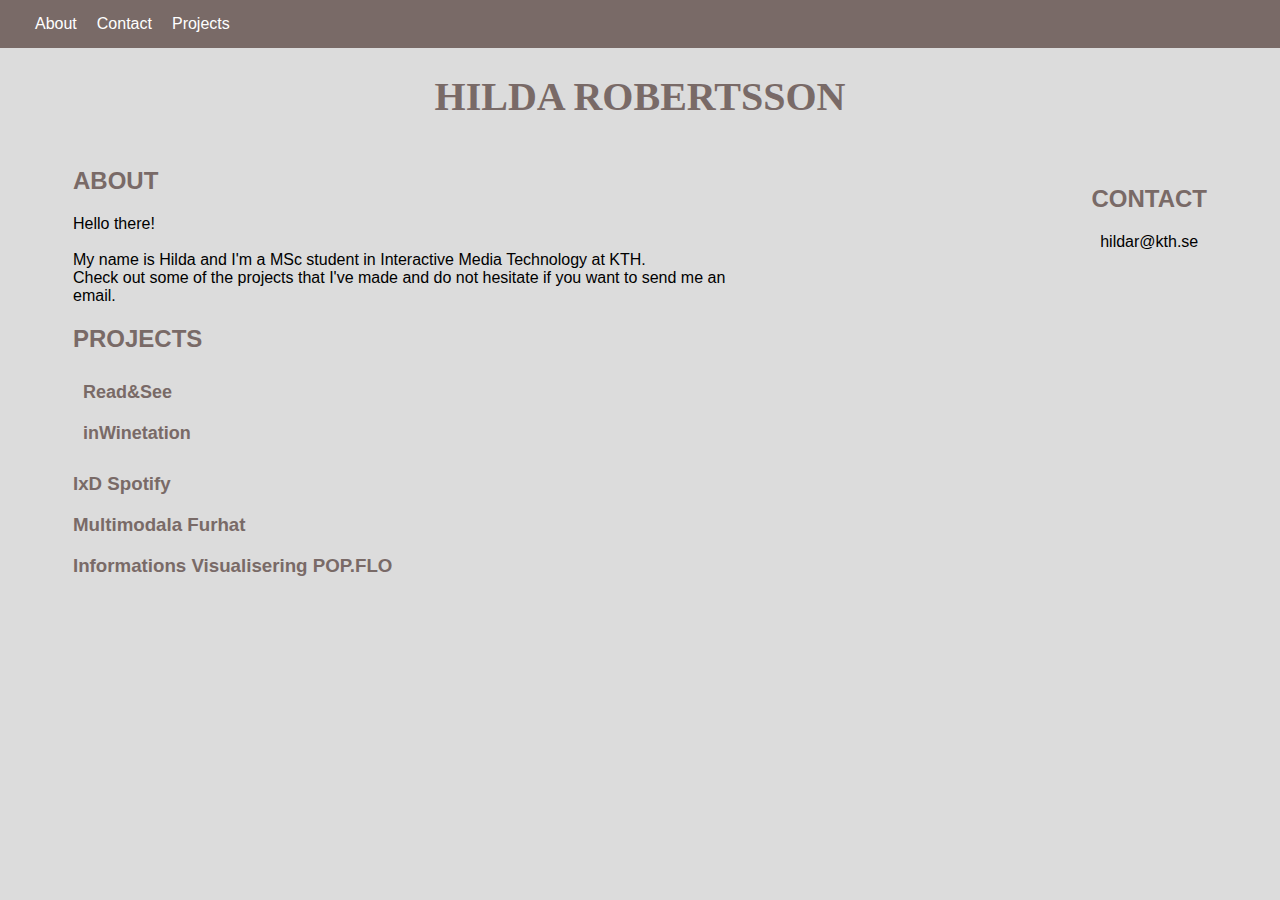
==== index.html @ d687e8d2 "Add files via upload" ====
<!DOCTYPE html>
<html lang="en">
<head>
    <meta charset="UTF-8">
    <meta name="viewport" content="width=device-width, initial-scale=1.0">
    <title>Document</title>
    <link rel="stylesheet" href="styling.css">
</head>
<!-- <body> -->
<body style="background-color:	rgb(220, 220, 220)">
    <div id="up" class="placeholder">

        <div class="nav-bar">
            <ul>
                <!-- <li><a href="index.html">Home</a></li> -->
                <!-- <li><a href="about.html">About</a></li> -->
                <li><a href=#about>About</a></li>
                <li><a href=#contact>Contact</a></li>  
                <li><a href=#projects>Projects</a></li> 
            </ul>  
        </div>

        <div class="main">
            <h1 id="up">Hilda Robertsson</h1>
            <div class="content">
                <div class="left-side">
                    <h2><span id="about"></span>About</h2>
                    <div>
                        Hello there! <br/> <br>
                        My name is Hilda and I'm a MSc student in Interactive Media Technology at 
                        KTH. <br/> Check out some of the projects that I've made and do not hesitate 
                        if you want to send me an email.
                    </div>
                    
                    <h2><span id="projects"></span>Projects</h2>
                    <div>
                        <button onclick="readMore()" id="iprogBtn">Read&See</button>
                        <span id="more">
                            <p>This is a project where we created a webapplication using JavaScript, 
                                HTML and CSS together with React.js. We used two different API's to 
                                retrieve data about books and movies and we used Firebase to store 
                                user data as well as data about adaptations. It was built as a part
                                of the course DH2642 Interaction Programming and the Dynamic Web at KTH. 
                                <br/> <br/>
                                Read&See is a place where you can find out if your favorite books have 
                                been adapted to film! You can create an account, and then you will be 
                                able to add movies to your watchlist! <br/>                            
                                You can also add connections between books and movies that does not 
                                appear to be adaptions on the site but actually are.

                            </p>
                            <div class="readandsee">
                                <!-- <img src=images/readandsee_frontpage.PNG alt=""> -->
                                <img src=images/readandsee_frontpage_big.PNG alt="">
                                <!-- <img src=images/readandsee_watchlist_big.PNG alt=""> -->
                            </div>
                            
                        </span>
                        <script type="text/javascript">
                            var i=0;
                            function readMore(){
                                if(!i){
                                    document.getElementById("more").style.display ="inline";
                                    document.getElementById("iprogBtn").innerHTML="Read&See";
                                    i=1;
                                }
                                else{
                                    document.getElementById("more").style.display ="none";
                                    document.getElementById("iprogBtn").innerHTML="Read&See";
                                    i=0;                        
                                }
                            }
                        </script>
                    </div> 
                    <div>
                        <button onclick="readMore2()" id="mobilutBtn">inWinetation</button>
                        <span id="more2">
                            <p>
                                In this project we used Firebase Google Authentication, Cloud Firestore, 
                                Onsen UI, React-Google-Maps/API and CSS. The project was created as a part
                                of the course DM2518 Mobile Development with Web Technologies at KTH.
                                </br> </br>
                                inWinetation is a mobile application used to find your friends on a map and
                                perhaps join them for a beverage. You can add messages for your own position 
                                to let your friends know what you are up to. 
                            </p>
                            <div class="inwinetation">
                              <!-- <img src=images/inwinetation_friends.PNG alt="">   -->
                              <!-- <img src=images/inwinetation_login.PNG alt="">   -->
                              <!-- <img src=images/inwinetation_map.PNG alt="">
                              <img src=images/inwinetation_map2.PNG alt="">   -->
                              <img src=images/inwinetation_myposition.PNG alt="">  
                            </div>
                        </span>
                        <script type="text/javascript">
                            var j=0;
                            function readMore2(){
                                if(!j){
                                    document.getElementById("more2").style.display ="inline";
                                    document.getElementById("mobilutBtn").innerHTML="inWinetation";
                                    j=1;
                                }
                                else{
                                    document.getElementById("more2").style.display ="none";
                                    document.getElementById("mobilutBtn").innerHTML="inWinetation";
                                    j=0;                        
                                }
                            }
                        </script>
                    </div>
                    <h3>IxD Spotify</h3>
                    <h3>Multimodala Furhat</h3>
                    <h3>Informations Visualisering POP.FLO</h3>
                </div>
                <div class="right-side">
                    <div class="portrait">
                        <img src=images/portrait_square.jpg alt="">
                    </div> 
                    <div>
                        <h2><span id="contact"></span>Contact</h2> 
                        <p>hildar@kth.se</p>
                    </div> 
                </div>      
            </div>
            <!-- <div class="bottom"> -->
               <!-- <a href=#up>^</a> -->
               <!-- <button onclick="topFunction()" id="topBtn">^</button> -->
            <!-- </div> -->
        </div>
    </div>
</body>
</html>
---- styling.css ----
.placeholder {
    /* font-family: Verdana, Geneva, Tahoma, sans-serif; */
    /* font-family: Lucida Console, Monaco, monospace; */
    font-family: Arial, Helvetica, sans-serif;
    text-align: center;
    padding: 5px;
    cursor: context-menu;
    /* background-color: rgb(197, 184, 169); */
    border: none;
    overflow: hidden;

}

.main {
    margin-top: 60px;
}

.nav-bar {
    position: fixed;
    top: 0;
    left: 0;
    width: 100%;
    background-color:  rgb(121, 106, 103);
    padding: 15px;
}

ul {
    list-style-type: none;
    margin: 0;
    padding: 0;
    text-align: center;
  }

li {
float: left;
}

li a {
    margin-left: 20px;
}


.content {
    display: flex;
    justify-content: space-between;
}

h1 {
/* color:rgb(186, 185, 185); */
color: rgb(121, 106, 103);
/* font-family: "Lucida Console", Monaco, monospace; */
/* font-family: Garamond; */
font-family: Copperlate;
text-transform: uppercase;
font-size: 40px;

}

h2 {
    color: rgb(121, 106, 103);
    text-transform: uppercase;
    position: relative;
}

h2 span {
    position:absolute; 
    top:-60px;
}

h3 {
    color: rgb(121, 106, 103); 
}

.right-side {
    justify-content: right;
    /* text-align: right; */
    /* float: right; */
    margin-right: 60px;
}

.portrait img {
    height: 400px;
    border-radius: 50%;
}

.left-side {
    /* margin-right: 20px; */
    text-align: left;
    max-width: 55%;
    margin-left: 60px;
}

a {
    text-decoration: none;
    /* cursor: pointer; */
    color: white;
}

#more {
    display:none;
}

#iprogBtn {
    border: none;
    background: none;
    cursor: pointer;
    outline:none;
    font-weight: bold;
    font-size: 18px;
    color:  rgb(121, 106, 103);
    padding: 10px;
}

#more2 {
    display:none;
}

#mobilutBtn {
    border: none;
    background: none;
    cursor: pointer;
    outline:none;
    font-weight: bold;
    font-size: 18px;
    color:  rgb(121, 106, 103);
    padding: 10px;
}

.readandsee img {
    height: auto;
    max-height: 400px;
    width: auto;
    /* max-width: 700px; */
}

.inwinetation img {
    height: auto;
    max-height: 400px;
    width: auto;
    max-width: 400px;
}

.bottom {
    /* text-align: center; */
    position: fixed;
    bottom: 0;
    left: 0;
    width: 100%;
    /* align-content: center; */
    /* left: 50%; */
    /* background-color: 	rgb(220, 220, 220); */
    padding: 15px;

    
}

.bottom a {
    color: black;
}

/* #topBtn {
    position: fixed;
    bottom: 20;
    font-size: 20px;
    cursor: pointer; 
    background-color: none;
    border-radius: 50%;
    outline: none;
    background-color:  rgb(121, 106, 103);
} */
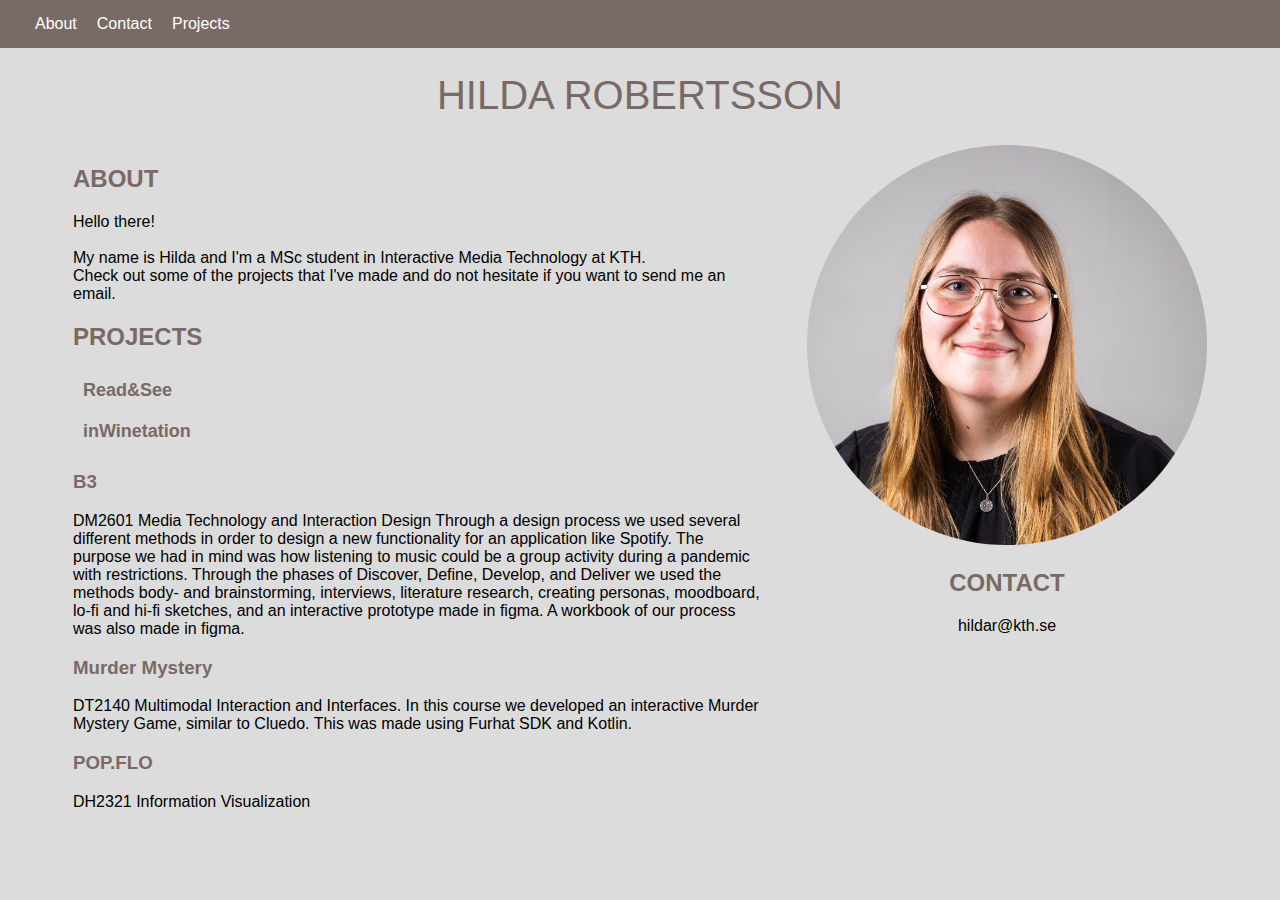
==== commit 57c91133: "description courses" ====
--- a/index.html
+++ b/index.html
@@ -108,9 +108,28 @@
                             }
                         </script>
                     </div>
-                    <h3>IxD Spotify</h3>
-                    <h3>Multimodala Furhat</h3>
-                    <h3>Informations Visualisering POP.FLO</h3>
+                    <div>
+                        <h3>B3</h3>
+                        DM2601 Media Technology and Interaction Design
+                        Through a design process we used several different methods in order to design a new functionality for an application like Spotify.
+                        The purpose we had in mind was how listening to music could be a group activity during a pandemic with restrictions. 
+                        Through the phases of Discover, Define, Develop, and Deliver we used the methods body- and brainstorming, interviews, literature research, creating personas, moodboard, lo-fi and hi-fi sketches, and an interactive prototype made in figma. 
+                        A workbook of our process was also made in figma.  
+                    </div>
+                    
+                    <div>
+                        <h3>Murder Mystery</h3>
+                        DT2140 Multimodal Interaction and Interfaces.
+                        In this course we developed an interactive Murder Mystery Game, similar to Cluedo. 
+                        This was made using Furhat SDK and Kotlin. 
+                    </div>
+                    
+                   <div>
+                        <h3>POP.FLO</h3>
+                        DH2321 Information Visualization  
+                   </div> 
+                    
+                    
                 </div>
                 <div class="right-side">
                     <div class="portrait">
--- a/styling.css
+++ b/styling.css
@@ -50,7 +50,9 @@
 color: rgb(121, 106, 103);
 /* font-family: "Lucida Console", Monaco, monospace; */
 /* font-family: Garamond; */
-font-family: Copperlate;
+/* font-family: Copperlate; */
+font-family: 'Segoe UI', Tahoma, Geneva, Verdana, sans-serif;
+font-weight: normal;
 text-transform: uppercase;
 font-size: 40px;
 
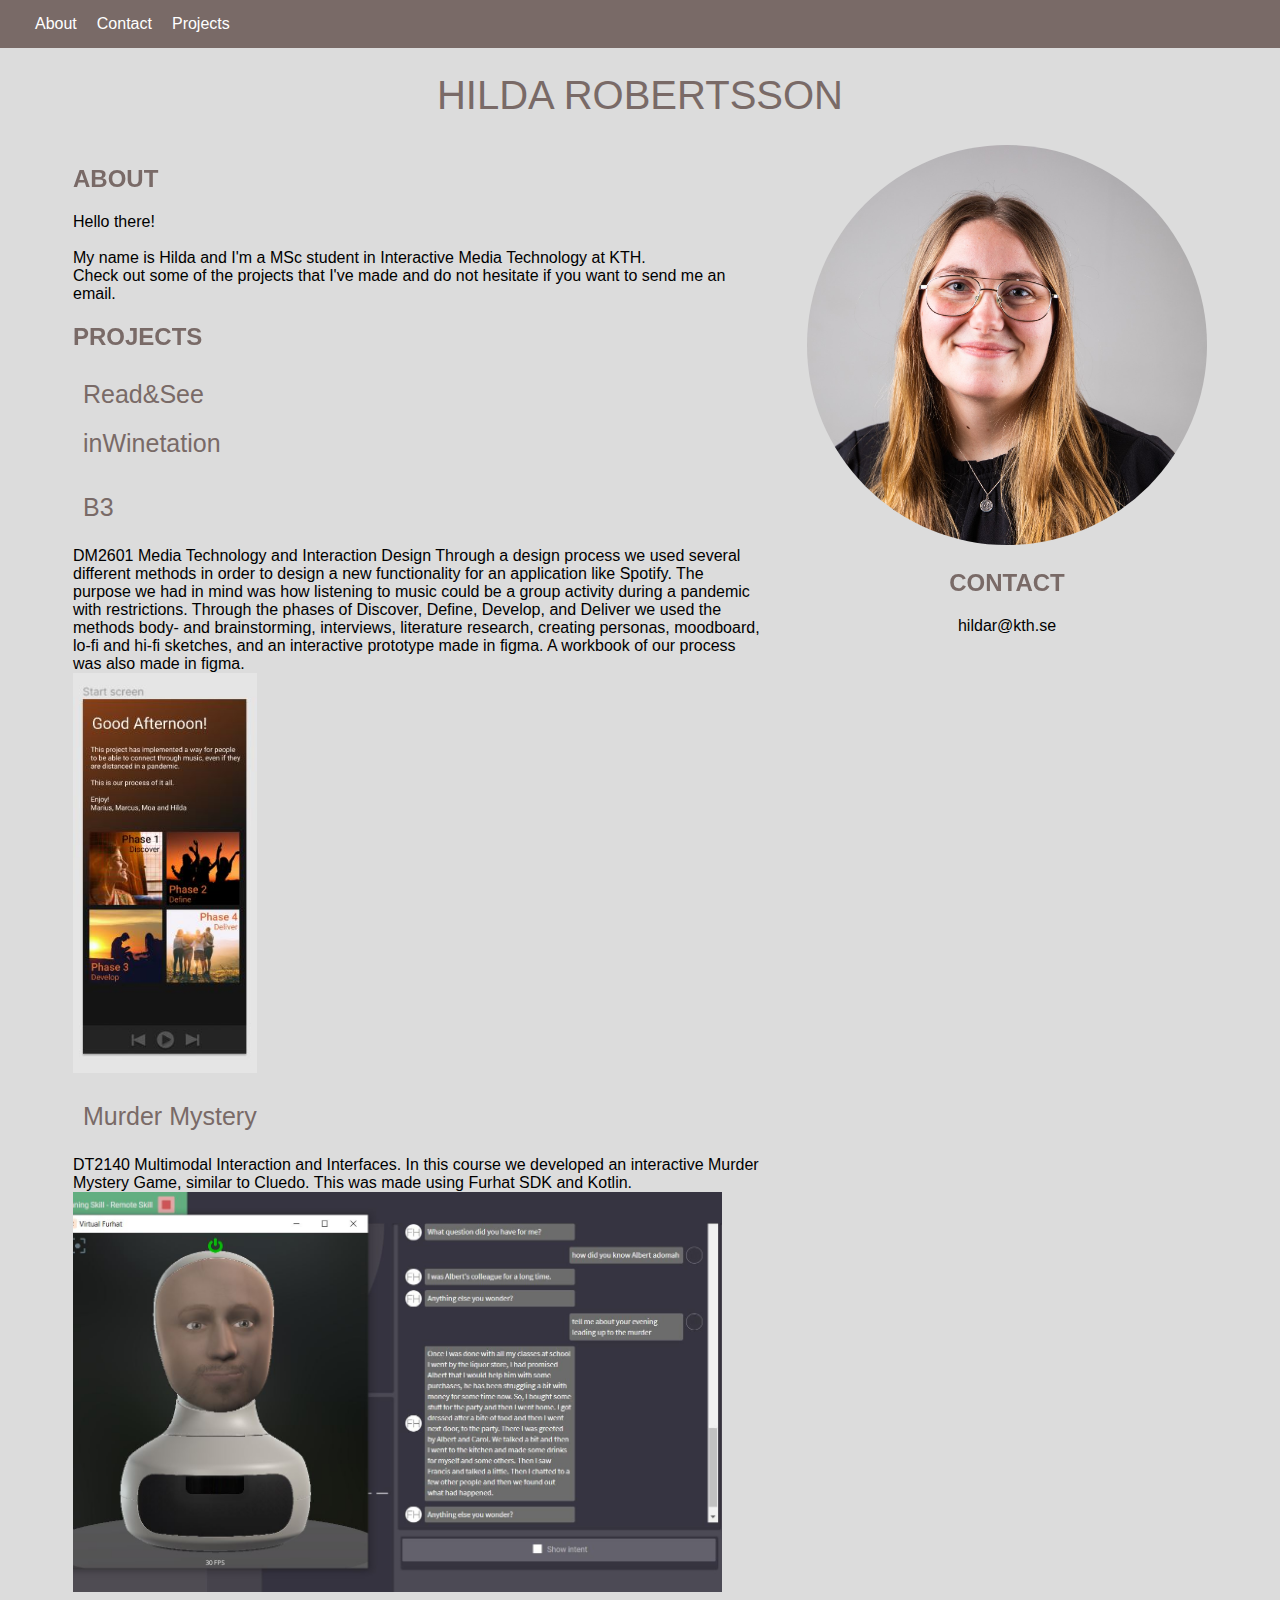
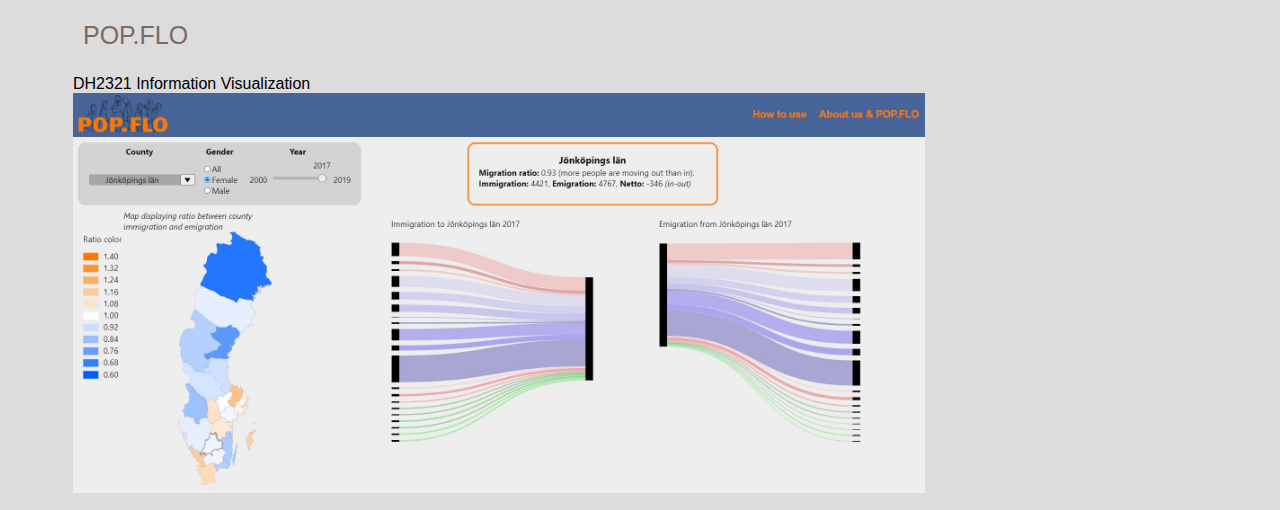
==== commit c17e1c64: "more images" ====
--- a/index.html
+++ b/index.html
@@ -114,7 +114,9 @@
                         Through a design process we used several different methods in order to design a new functionality for an application like Spotify.
                         The purpose we had in mind was how listening to music could be a group activity during a pandemic with restrictions. 
                         Through the phases of Discover, Define, Develop, and Deliver we used the methods body- and brainstorming, interviews, literature research, creating personas, moodboard, lo-fi and hi-fi sketches, and an interactive prototype made in figma. 
-                        A workbook of our process was also made in figma.  
+                        A workbook of our process was also made in figma.
+                        <br>
+                        <img src=images/ixd.JPG alt="" >  
                     </div>
                     
                     <div>
@@ -122,11 +124,15 @@
                         DT2140 Multimodal Interaction and Interfaces.
                         In this course we developed an interactive Murder Mystery Game, similar to Cluedo. 
                         This was made using Furhat SDK and Kotlin. 
+                        <br>
+                        <img src=images/furhat_game.JPG alt="">
                     </div>
                     
                    <div>
                         <h3>POP.FLO</h3>
                         DH2321 Information Visualization  
+                        <br>
+                        <img src=images/pop.flo_img.JPG alt="">
                    </div> 
                     
                     
--- a/styling.css
+++ b/styling.css
@@ -71,6 +71,13 @@
 
 h3 {
     color: rgb(121, 106, 103); 
+    margin-left: 10px;
+    font-size: 25px;
+    font-weight: 100;
+}
+
+img {
+    height: 400px;
 }
 
 .right-side {
@@ -111,6 +118,8 @@
     font-size: 18px;
     color:  rgb(121, 106, 103);
     padding: 10px;
+    font-size: 25px;
+    font-weight: 100;
 }
 
 #more2 {
@@ -126,6 +135,8 @@
     font-size: 18px;
     color:  rgb(121, 106, 103);
     padding: 10px;
+    font-size: 25px;
+    font-weight: 100;
 }
 
 .readandsee img {
@@ -169,4 +180,4 @@
     border-radius: 50%;
     outline: none;
     background-color:  rgb(121, 106, 103);
-} */+} */
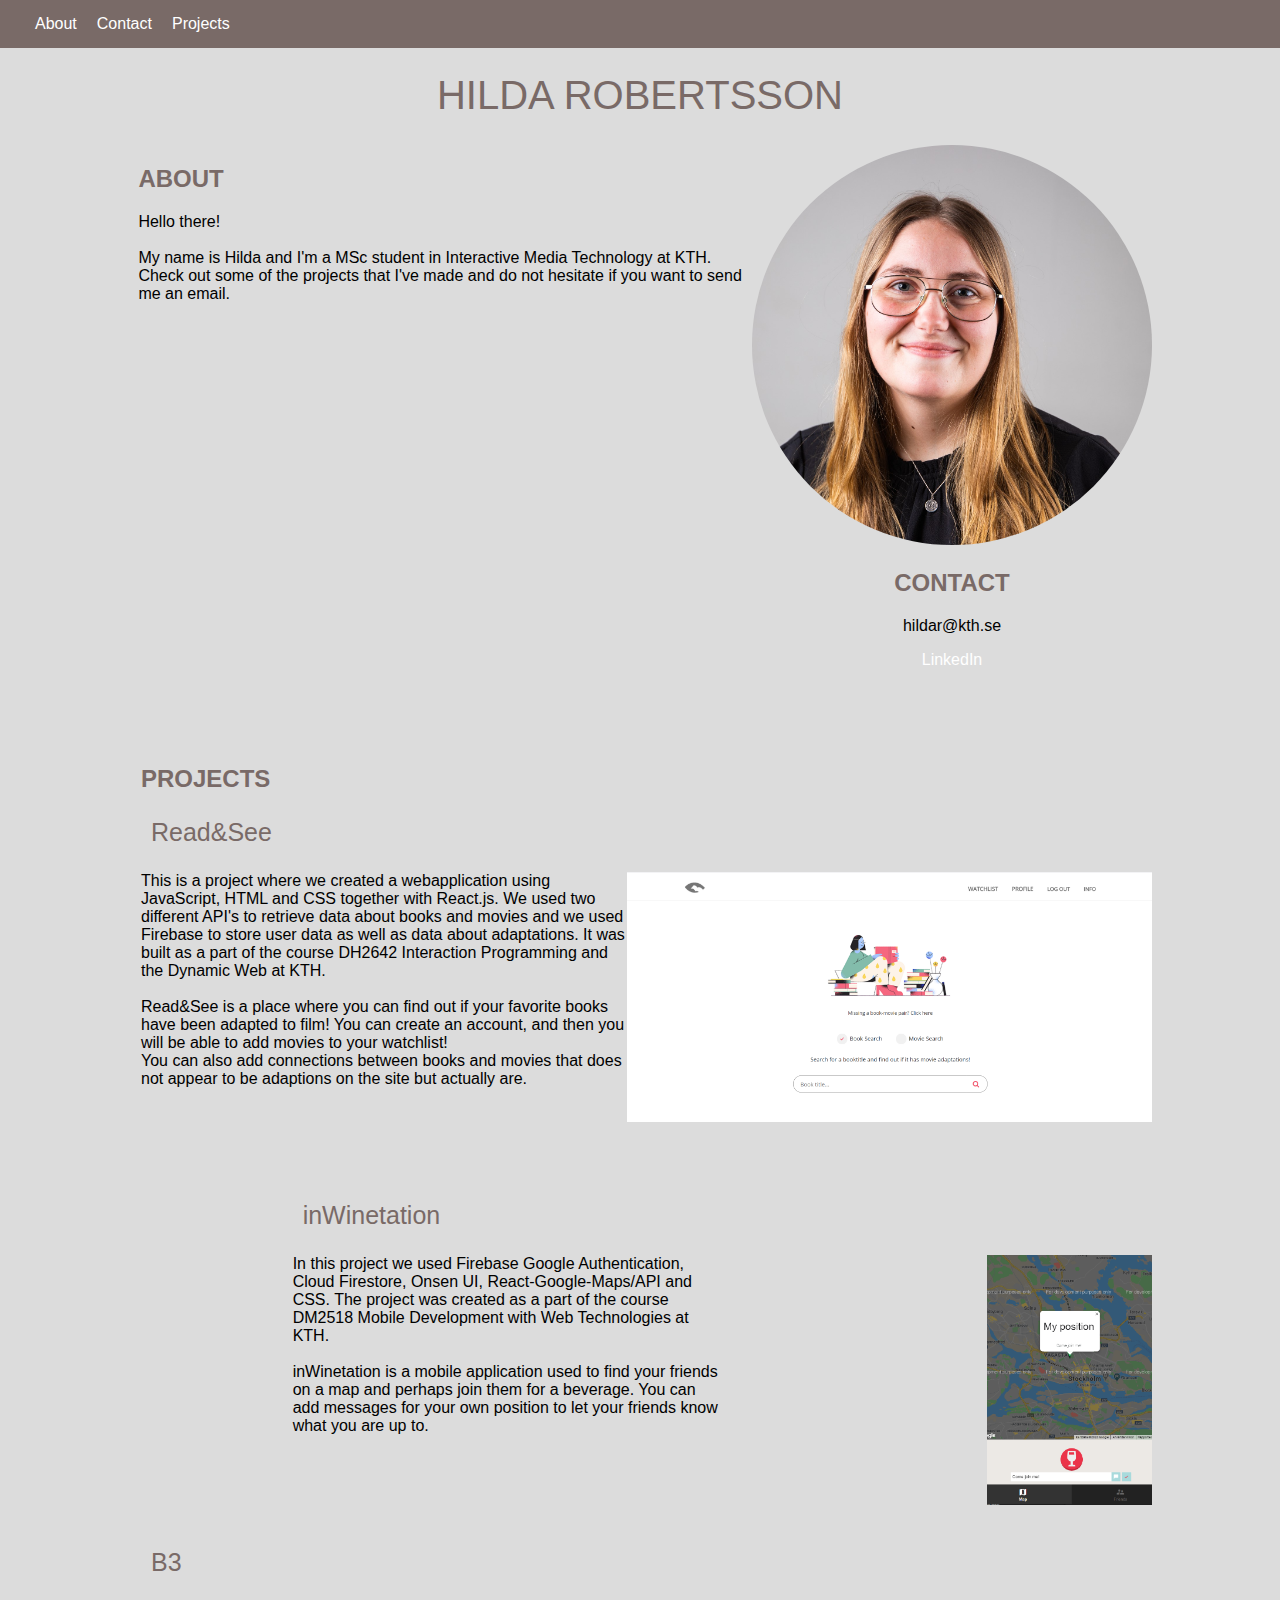
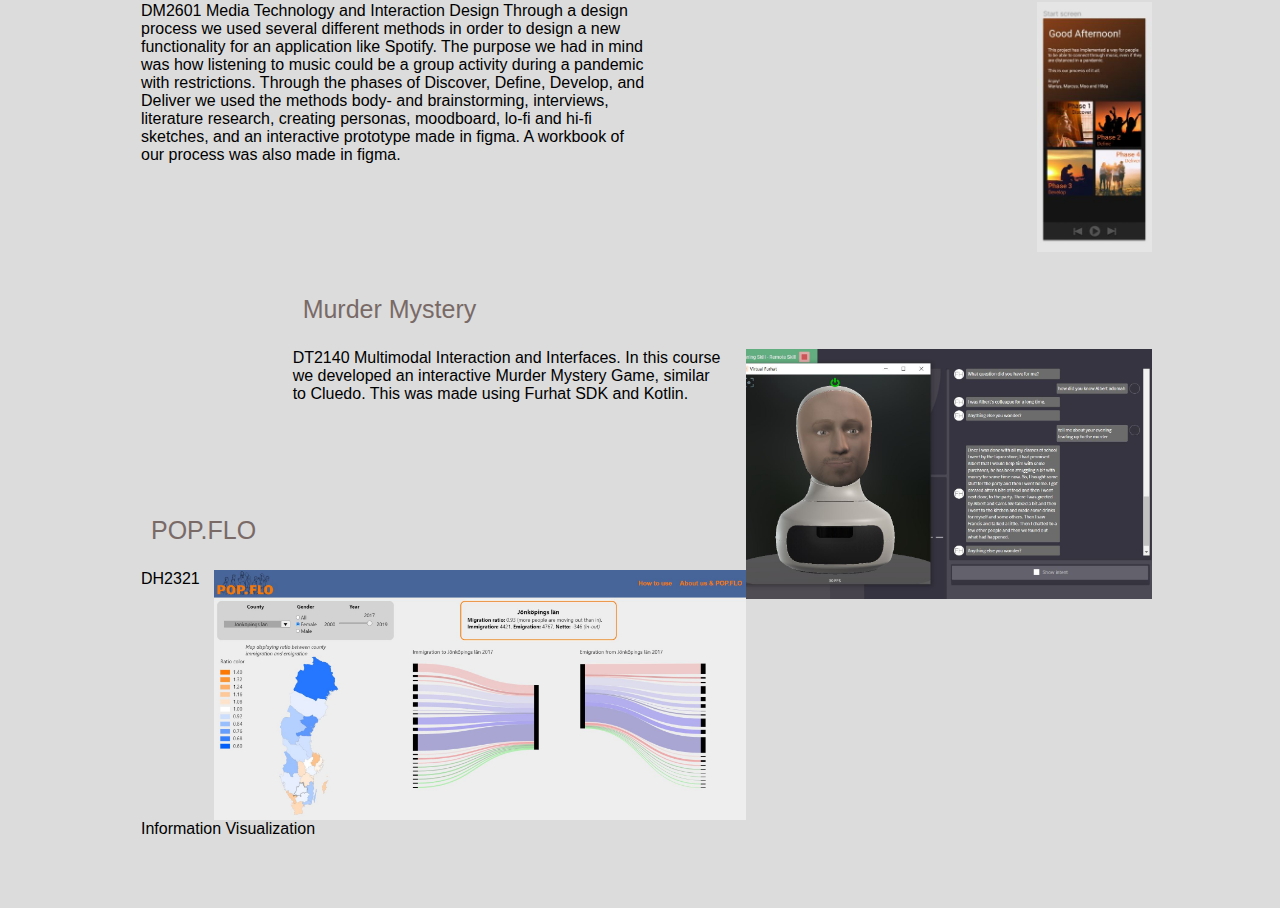
==== commit 309f52f3: "styling" ====
--- a/index.html
+++ b/index.html
@@ -3,7 +3,8 @@
 <head>
     <meta charset="UTF-8">
     <meta name="viewport" content="width=device-width, initial-scale=1.0">
-    <title>Document</title>
+    <title>Portfolio - Hilda Robertsson</title>
+    <link rel="icon" href=images/portrait-circle.png>
     <link rel="stylesheet" href="styling.css">
 </head>
 <!-- <body> -->
@@ -30,13 +31,39 @@
                         My name is Hilda and I'm a MSc student in Interactive Media Technology at 
                         KTH. <br/> Check out some of the projects that I've made and do not hesitate 
                         if you want to send me an email.
+                        <br></br>
                     </div>
                     
+                    
+                    
+                    
+                </div>
+
+         
+
+
+
+                
+                <div class="right-side">
+                    <div class="portrait">
+                        <img src=images/portrait_square.jpg alt="">
+                    </div> 
+                    <div>
+                        <h2><span id="contact"></span>Contact</h2> 
+                        <p>hildar@kth.se</p>
+                        <a href="https://www.linkedin.com/in/hilda-robertsson-7a3b1816b" target="_blank">LinkedIn</a>
+                    </div> 
+                </div>  
+                
+                <div class="middle">
                     <h2><span id="projects"></span>Projects</h2>
-                    <div>
-                        <button onclick="readMore()" id="iprogBtn">Read&See</button>
-                        <span id="more">
-                            <p>This is a project where we created a webapplication using JavaScript, 
+                    <div class="readsee"> 
+                        <h3>Read&See</h3>
+                        <img id="img" src=images/readandsee_frontpage_big.PNG alt="">
+
+                        <!-- <button onclick="readMore()" id="iprogBtn">Read&See</button>
+                        <span id="more"> -->
+                            <p class="text">This is a project where we created a webapplication using JavaScript, 
                                 HTML and CSS together with React.js. We used two different API's to 
                                 retrieve data about books and movies and we used Firebase to store 
                                 user data as well as data about adaptations. It was built as a part
@@ -49,14 +76,16 @@
                                 appear to be adaptions on the site but actually are.
 
                             </p>
-                            <div class="readandsee">
+                            <br/> <br/>
+                            <br/> <br/>
+                            <!-- <div class="readandsee"> -->
                                 <!-- <img src=images/readandsee_frontpage.PNG alt=""> -->
-                                <img src=images/readandsee_frontpage_big.PNG alt="">
+                                <!-- <img src=images/readandsee_frontpage_big.PNG alt=""> -->
                                 <!-- <img src=images/readandsee_watchlist_big.PNG alt=""> -->
-                            </div>
+                            <!-- </div> -->
                             
                         </span>
-                        <script type="text/javascript">
+                        <!-- <script type="text/javascript">
                             var i=0;
                             function readMore(){
                                 if(!i){
@@ -70,12 +99,17 @@
                                     i=0;                        
                                 }
                             }
-                        </script>
+                        </script> -->
                     </div> 
-                    <div>
-                        <button onclick="readMore2()" id="mobilutBtn">inWinetation</button>
-                        <span id="more2">
-                            <p>
+                    <div class="inwine">
+
+                        <h3>inWinetation</h3>
+                        <img id="img" src=images/inwinetation_myposition.PNG alt="">  
+
+                        <!-- <button onclick="readMore2()" id="mobilutBtn">inWinetation</button>
+                        <span id="more2"> -->
+
+                            <p class="text"> 
                                 In this project we used Firebase Google Authentication, Cloud Firestore, 
                                 Onsen UI, React-Google-Maps/API and CSS. The project was created as a part
                                 of the course DM2518 Mobile Development with Web Technologies at KTH.
@@ -84,15 +118,17 @@
                                 perhaps join them for a beverage. You can add messages for your own position 
                                 to let your friends know what you are up to. 
                             </p>
-                            <div class="inwinetation">
+                            <br/> <br/>
+                            <br/> <br/>
+                            <!-- <div class="inwinetation"> -->
                               <!-- <img src=images/inwinetation_friends.PNG alt="">   -->
                               <!-- <img src=images/inwinetation_login.PNG alt="">   -->
                               <!-- <img src=images/inwinetation_map.PNG alt="">
                               <img src=images/inwinetation_map2.PNG alt="">   -->
-                              <img src=images/inwinetation_myposition.PNG alt="">  
-                            </div>
+                             <!-- <img id="img-inwinetation" src=images/inwinetation_myposition.PNG alt="">   -->
+                            <!-- </div> -->
                         </span>
-                        <script type="text/javascript">
+                        <!-- <script type="text/javascript">
                             var j=0;
                             function readMore2(){
                                 if(!j){
@@ -106,46 +142,49 @@
                                     j=0;                        
                                 }
                             }
-                        </script>
+                        </script> -->
                     </div>
-                    <div>
+                    <div class="B3">
                         <h3>B3</h3>
+                        <img id="img" src=images/ixd.JPG alt="" > 
+                        <p class="text">
                         DM2601 Media Technology and Interaction Design
                         Through a design process we used several different methods in order to design a new functionality for an application like Spotify.
                         The purpose we had in mind was how listening to music could be a group activity during a pandemic with restrictions. 
                         Through the phases of Discover, Define, Develop, and Deliver we used the methods body- and brainstorming, interviews, literature research, creating personas, moodboard, lo-fi and hi-fi sketches, and an interactive prototype made in figma. 
                         A workbook of our process was also made in figma.
+                        </p>
                         <br>
-                        <img src=images/ixd.JPG alt="" >  
+                        <br/> <br/>
+                        <br/> <br/>
+                  
                     </div>
                     
-                    <div>
+                    <div class="murdermystery">
                         <h3>Murder Mystery</h3>
+                        <img id="img" src=images/furhat_game.JPG alt="">
+                        <p class="text">
                         DT2140 Multimodal Interaction and Interfaces.
                         In this course we developed an interactive Murder Mystery Game, similar to Cluedo. 
                         This was made using Furhat SDK and Kotlin. 
-                        <br>
-                        <img src=images/furhat_game.JPG alt="">
+                        </p>
+                        <!-- <br> -->
+                        <br/> <br/>
+                        <br/> <br/>
+                        
                     </div>
                     
-                   <div>
+                   <div class="pop.flo">
                         <h3>POP.FLO</h3>
+                        <img id="img" src=images/pop.flo_img.JPG alt="">
+                        <p class="text">
                         DH2321 Information Visualization  
+                        </p>
                         <br>
-                        <img src=images/pop.flo_img.JPG alt="">
+                       
+                        <br></br>
                    </div> 
-                    
-                    
                 </div>
-                <div class="right-side">
-                    <div class="portrait">
-                        <img src=images/portrait_square.jpg alt="">
-                    </div> 
-                    <div>
-                        <h2><span id="contact"></span>Contact</h2> 
-                        <p>hildar@kth.se</p>
-                    </div> 
-                </div>      
             </div>
             <!-- <div class="bottom"> -->
                <!-- <a href=#up>^</a> -->
@@ -154,4 +193,4 @@
         </div>
     </div>
 </body>
-</html>+</html>
--- a/styling.css
+++ b/styling.css
@@ -22,6 +22,7 @@
     width: 100%;
     background-color:  rgb(121, 106, 103);
     padding: 15px;
+    z-index: 10;
 }
 
 ul {
@@ -81,10 +82,23 @@
 }
 
 .right-side {
-    justify-content: right;
+    /* justify-content: right; */
     /* text-align: right; */
     /* float: right; */
-    margin-right: 60px;
+    /* margin-right: 60px; */
+    /* width: 700px;
+    height: 700px;
+    display: flex;
+    flex-wrap: wrap;
+    align-content: right; */
+    /* align-content: right; */
+    /* position: left; */
+    /* margin-left: 60%; */
+    /* margin-right: 5%; */
+    /* float: right; */
+    position: absolute;
+    right: 10%;
+    max-width: 40%;
 }
 
 .portrait img {
@@ -95,8 +109,12 @@
 .left-side {
     /* margin-right: 20px; */
     text-align: left;
-    max-width: 55%;
-    margin-left: 60px;
+    /* max-width: 40%; */
+    min-width: 40%;
+    max-width: 50%;
+    /* margin-left: 60px; */
+    margin-left: 10%;
+
 }
 
 a {
@@ -181,3 +199,43 @@
     outline: none;
     background-color:  rgb(121, 106, 103);
 } */
+
+/* .readsee{
+    margin-left: 100px;
+} */
+
+.inwine{
+    /* margin-left: 100px; */
+    margin-left: 15%;
+}
+
+.murdermystery{
+    /* margin-left: 100px; */
+    margin-left: 15%;
+}
+
+#img{
+    /* margin-left: 500px;
+    display: block; */
+    float: right;
+    max-height: 250px;
+}
+
+/* #img-furhat{
+    margin-left: 500px;
+} */
+
+
+.middle{
+position: absolute;
+margin-top: 600px;
+text-align: left;
+margin-left:10%;
+margin-right: 10%;
+}
+
+.text{
+    max-width: 50%;
+    /* display: flex; */
+    /* justify-content: space-between; */
+}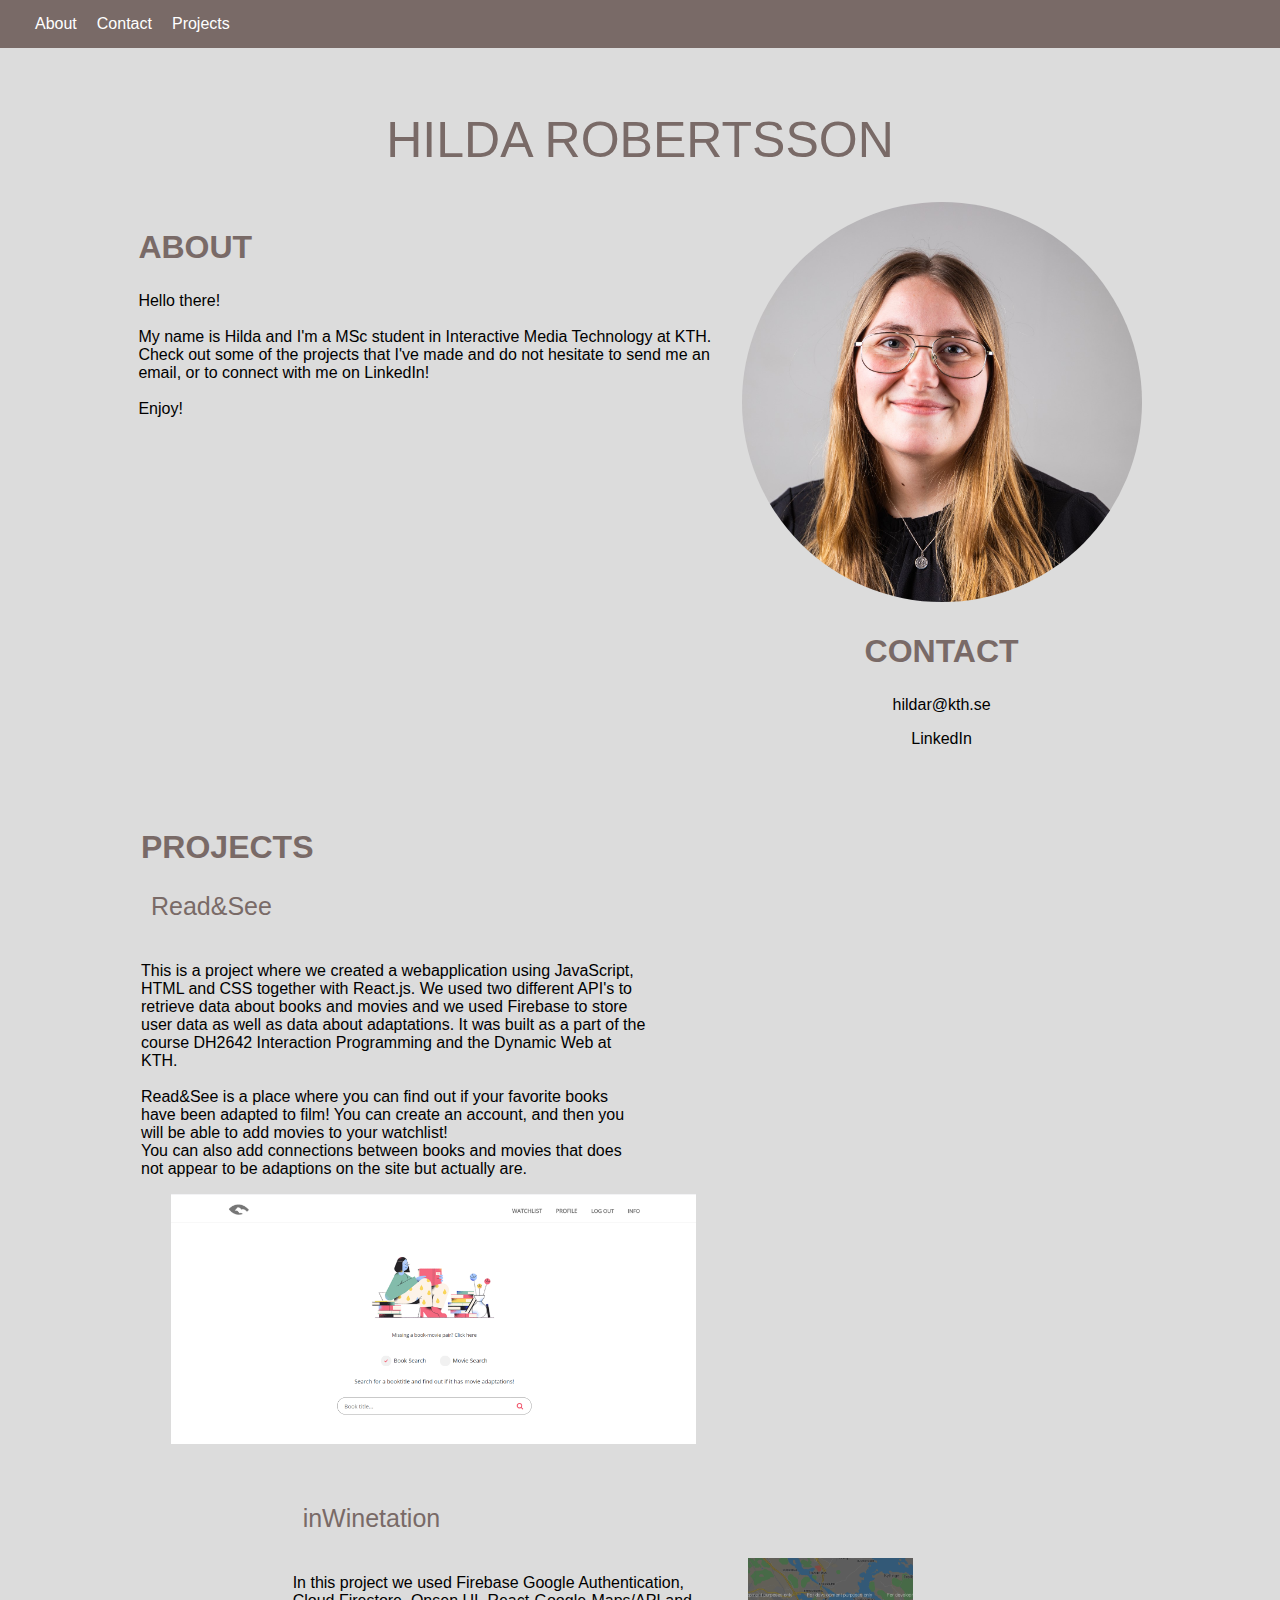
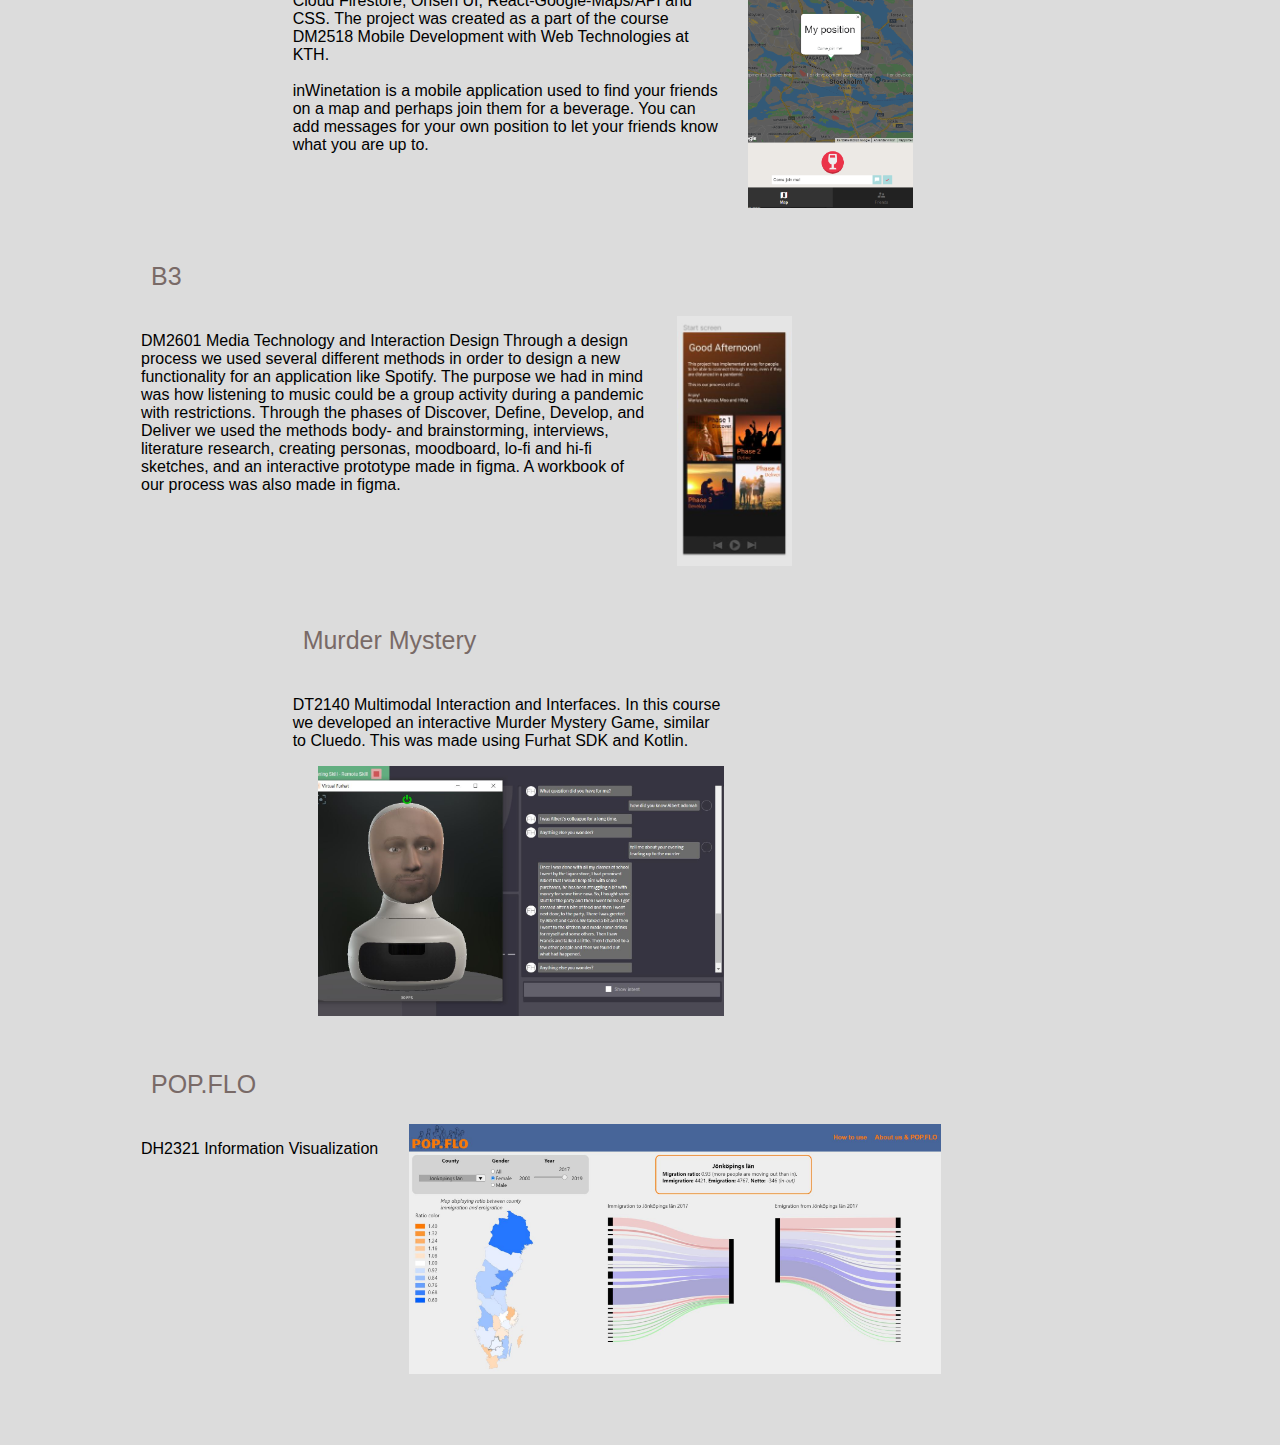
==== commit bca8b7bd: "flex and positioning" ====
--- a/index.html
+++ b/index.html
@@ -30,20 +30,12 @@
                         Hello there! <br/> <br>
                         My name is Hilda and I'm a MSc student in Interactive Media Technology at 
                         KTH. <br/> Check out some of the projects that I've made and do not hesitate 
-                        if you want to send me an email.
-                        <br></br>
+                        to send me an email, or to connect with me on LinkedIn! <br><br>
+                        Enjoy!
+                        <br></br>                      
                     </div>
-                    
-                    
-                    
-                    
                 </div>
 
-         
-
-
-
-                
                 <div class="right-side">
                     <div class="portrait">
                         <img src=images/portrait_square.jpg alt="">
@@ -51,7 +43,7 @@
                     <div>
                         <h2><span id="contact"></span>Contact</h2> 
                         <p>hildar@kth.se</p>
-                        <a href="https://www.linkedin.com/in/hilda-robertsson-7a3b1816b" target="_blank">LinkedIn</a>
+                        <a href="https://www.linkedin.com/in/hilda-robertsson-7a3b1816b" target="_blank" style="color: black;">LinkedIn</a>  
                     </div> 
                 </div>  
                 
@@ -59,8 +51,6 @@
                     <h2><span id="projects"></span>Projects</h2>
                     <div class="readsee"> 
                         <h3>Read&See</h3>
-                        <img id="img" src=images/readandsee_frontpage_big.PNG alt="">
-
                         <!-- <button onclick="readMore()" id="iprogBtn">Read&See</button>
                         <span id="more"> -->
                             <p class="text">This is a project where we created a webapplication using JavaScript, 
@@ -76,14 +66,12 @@
                                 appear to be adaptions on the site but actually are.
 
                             </p>
-                            <br/> <br/>
-                            <br/> <br/>
+                            <img id="img" src=images/readandsee_frontpage_big.PNG alt="">
                             <!-- <div class="readandsee"> -->
                                 <!-- <img src=images/readandsee_frontpage.PNG alt=""> -->
                                 <!-- <img src=images/readandsee_frontpage_big.PNG alt=""> -->
                                 <!-- <img src=images/readandsee_watchlist_big.PNG alt=""> -->
-                            <!-- </div> -->
-                            
+                            <!-- </div> -->   
                         </span>
                         <!-- <script type="text/javascript">
                             var i=0;
@@ -102,13 +90,9 @@
                         </script> -->
                     </div> 
                     <div class="inwine">
-
                         <h3>inWinetation</h3>
-                        <img id="img" src=images/inwinetation_myposition.PNG alt="">  
-
                         <!-- <button onclick="readMore2()" id="mobilutBtn">inWinetation</button>
                         <span id="more2"> -->
-
                             <p class="text"> 
                                 In this project we used Firebase Google Authentication, Cloud Firestore, 
                                 Onsen UI, React-Google-Maps/API and CSS. The project was created as a part
@@ -118,8 +102,7 @@
                                 perhaps join them for a beverage. You can add messages for your own position 
                                 to let your friends know what you are up to. 
                             </p>
-                            <br/> <br/>
-                            <br/> <br/>
+                            <img id="img" src=images/inwinetation_myposition.PNG alt="">  
                             <!-- <div class="inwinetation"> -->
                               <!-- <img src=images/inwinetation_friends.PNG alt="">   -->
                               <!-- <img src=images/inwinetation_login.PNG alt="">   -->
@@ -146,7 +129,6 @@
                     </div>
                     <div class="B3">
                         <h3>B3</h3>
-                        <img id="img" src=images/ixd.JPG alt="" > 
                         <p class="text">
                         DM2601 Media Technology and Interaction Design
                         Through a design process we used several different methods in order to design a new functionality for an application like Spotify.
@@ -154,34 +136,24 @@
                         Through the phases of Discover, Define, Develop, and Deliver we used the methods body- and brainstorming, interviews, literature research, creating personas, moodboard, lo-fi and hi-fi sketches, and an interactive prototype made in figma. 
                         A workbook of our process was also made in figma.
                         </p>
-                        <br>
-                        <br/> <br/>
-                        <br/> <br/>
-                  
+                        <img id="img" src=images/ixd.JPG alt="" >                  
                     </div>
-                    
                     <div class="murdermystery">
                         <h3>Murder Mystery</h3>
-                        <img id="img" src=images/furhat_game.JPG alt="">
                         <p class="text">
                         DT2140 Multimodal Interaction and Interfaces.
                         In this course we developed an interactive Murder Mystery Game, similar to Cluedo. 
                         This was made using Furhat SDK and Kotlin. 
                         </p>
-                        <!-- <br> -->
-                        <br/> <br/>
-                        <br/> <br/>
-                        
+                        <img id="img" src=images/furhat_game.JPG alt=""> 
                     </div>
-                    
                    <div class="pop.flo">
                         <h3>POP.FLO</h3>
-                        <img id="img" src=images/pop.flo_img.JPG alt="">
                         <p class="text">
                         DH2321 Information Visualization  
                         </p>
-                        <br>
-                       
+                        <img id="img" src=images/pop.flo_img.JPG alt="">
+                        <br>                    
                         <br></br>
                    </div> 
                 </div>
--- a/styling.css
+++ b/styling.css
@@ -55,7 +55,8 @@
 font-family: 'Segoe UI', Tahoma, Geneva, Verdana, sans-serif;
 font-weight: normal;
 text-transform: uppercase;
-font-size: 40px;
+font-size: 50px;
+padding-top: 3%;
 
 }
 
@@ -63,6 +64,7 @@
     color: rgb(121, 106, 103);
     text-transform: uppercase;
     position: relative;
+    font-size: 32px;
 }
 
 h2 span {
@@ -96,9 +98,11 @@
     /* margin-left: 60%; */
     /* margin-right: 5%; */
     /* float: right; */
-    position: absolute;
-    right: 10%;
+    /* position: absolute; */
+    /* right: 10%; */
+    margin-right: 10%;
     max-width: 40%;
+    /* float: right; */
 }
 
 .portrait img {
@@ -114,6 +118,7 @@
     max-width: 50%;
     /* margin-left: 60px; */
     margin-left: 10%;
+    float: left;
 
 }
 
@@ -217,8 +222,12 @@
 #img{
     /* margin-left: 500px;
     display: block; */
-    float: right;
+    /* float: right; */
+    /* float: left;  */
+    /* float: right; */
     max-height: 250px;
+    padding-left: 3%;
+    padding-bottom: 3%;
 }
 
 /* #img-furhat{
@@ -238,4 +247,9 @@
     max-width: 50%;
     /* display: flex; */
     /* justify-content: space-between; */
+    float: left; 
+}
+
+a:hover{
+    font-weight: 600;
 }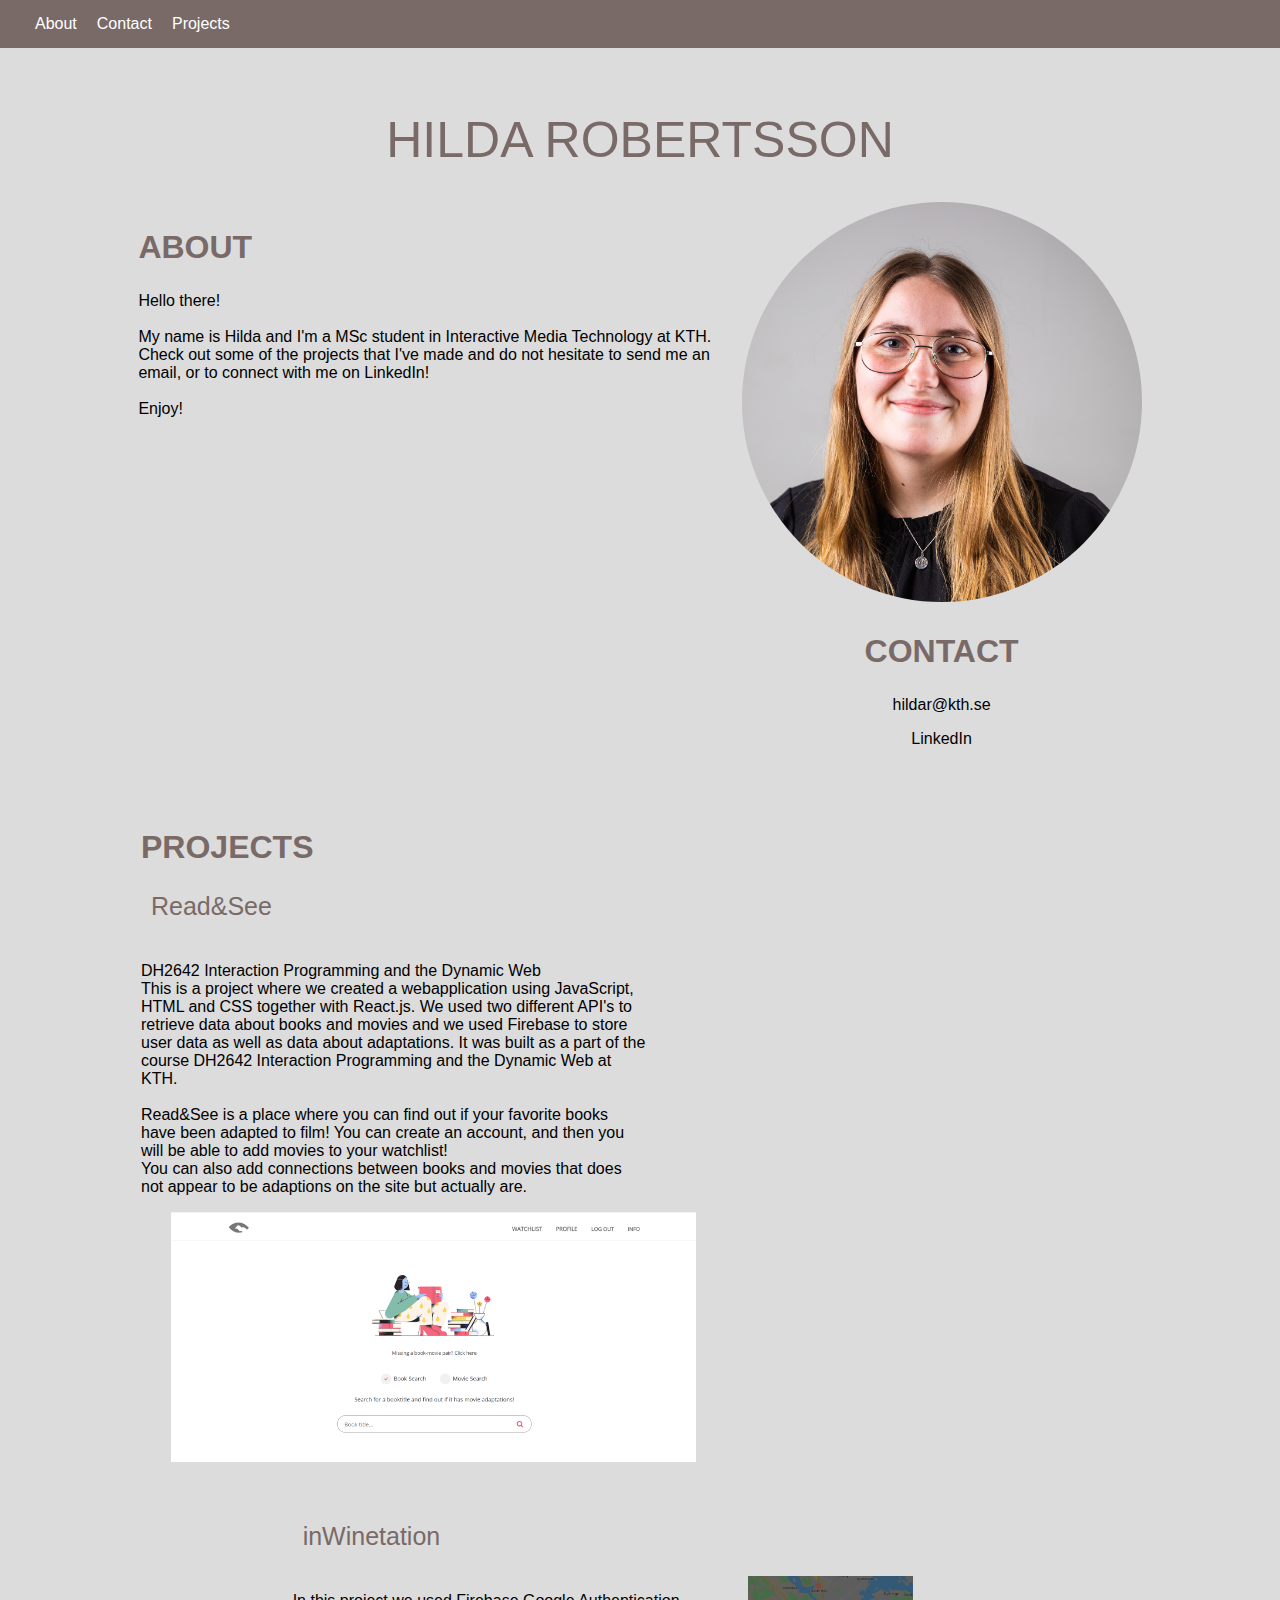
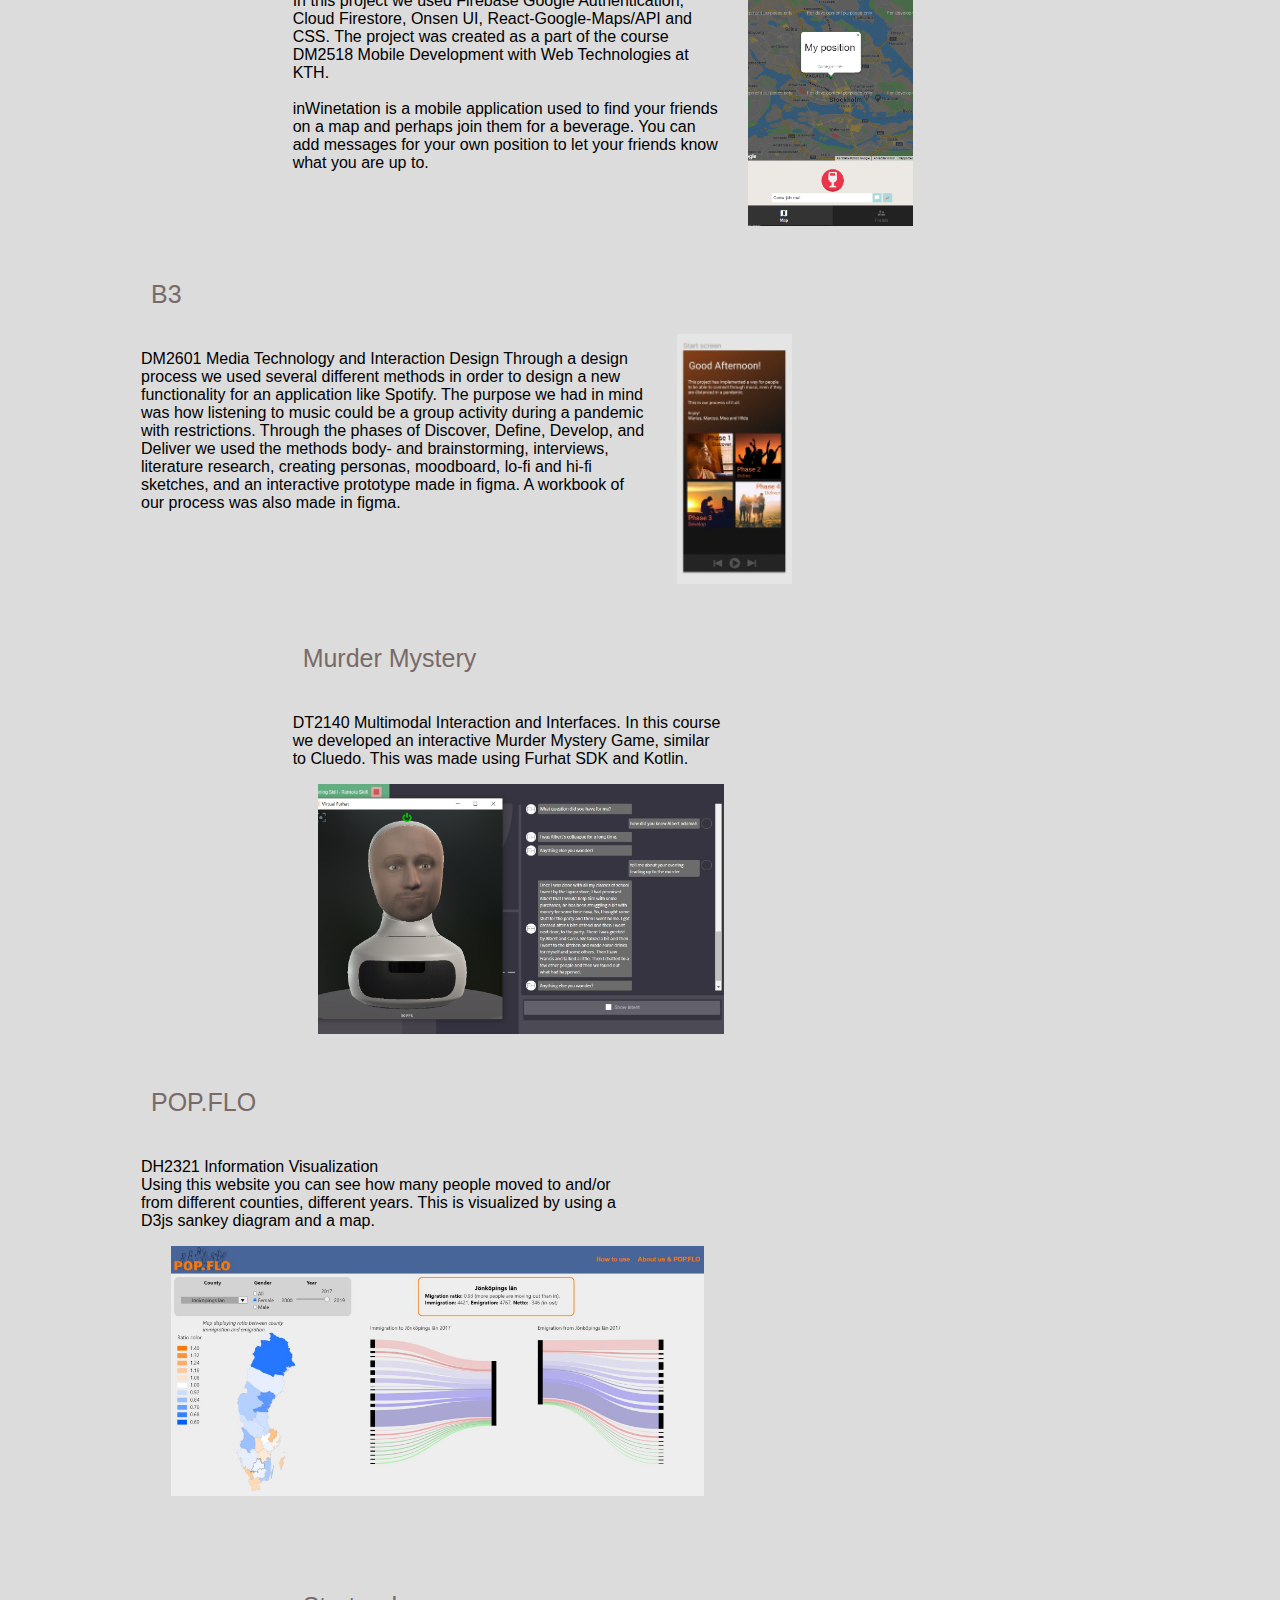
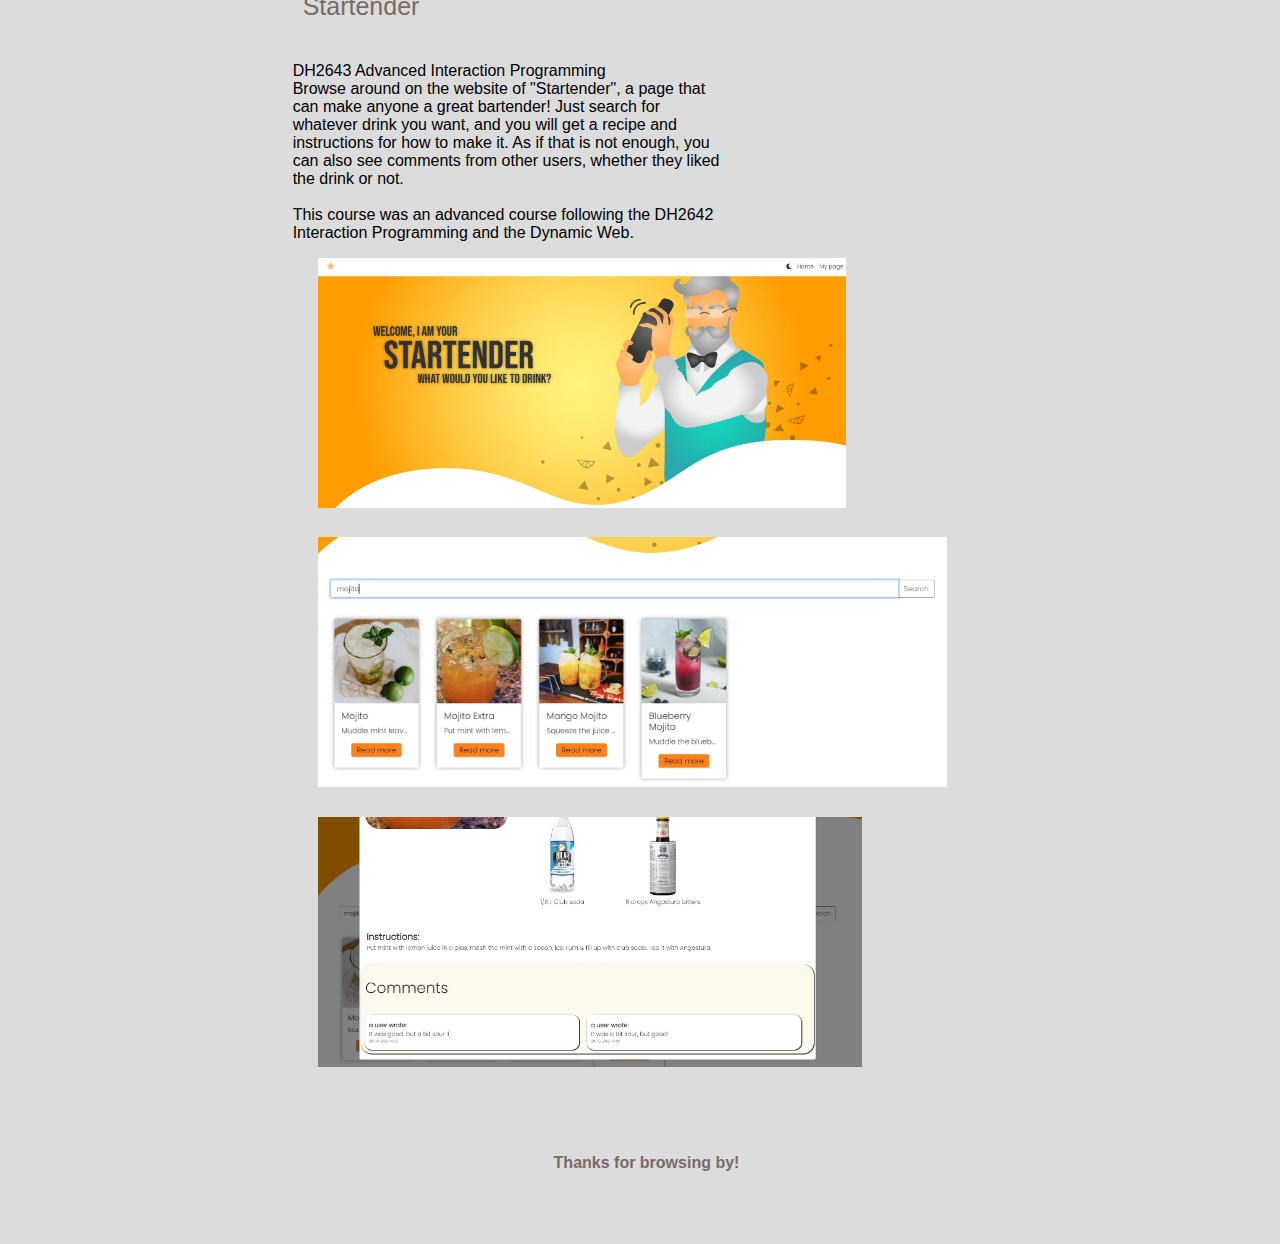
==== commit ea139b6a: "Updates with startender" ====
--- a/index.html
+++ b/index.html
@@ -31,7 +31,7 @@
                         My name is Hilda and I'm a MSc student in Interactive Media Technology at 
                         KTH. <br/> Check out some of the projects that I've made and do not hesitate 
                         to send me an email, or to connect with me on LinkedIn! <br><br>
-                        Enjoy!
+                        Enjoy! 
                         <br></br>                      
                     </div>
                 </div>
@@ -53,7 +53,9 @@
                         <h3>Read&See</h3>
                         <!-- <button onclick="readMore()" id="iprogBtn">Read&See</button>
                         <span id="more"> -->
-                            <p class="text">This is a project where we created a webapplication using JavaScript, 
+                            <p class="text">
+                                DH2642 Interaction Programming and the Dynamic Web
+                                <br/>This is a project where we created a webapplication using JavaScript, 
                                 HTML and CSS together with React.js. We used two different API's to 
                                 retrieve data about books and movies and we used Firebase to store 
                                 user data as well as data about adaptations. It was built as a part
@@ -150,13 +152,46 @@
                    <div class="pop.flo">
                         <h3>POP.FLO</h3>
                         <p class="text">
-                        DH2321 Information Visualization  
+                        DH2321 Information Visualization 
+                        <br/>
+                        Using this website you can see how many people moved to and/or from 
+                        different counties, different years. This is visualized by using a D3js sankey diagram and a map. 
                         </p>
                         <img id="img" src=images/pop.flo_img.JPG alt="">
                         <br>                    
                         <br></br>
                    </div> 
-                </div>
+                   <!-- <div class="solar">
+                    <h3>Solar Website</h3>
+                    <p class="text">
+                    Course code
+                    </p>
+                    <img id="img" src=images/pop.flo_img.JPG alt="">
+                    <br>                    
+                    <br></br>
+               </div>  -->
+                   <div class="startender">
+                    <h3>Startender</h3>
+                    <p class="text">
+                    DH2643 Advanced Interaction Programming <br/> 
+                    Browse around on the website of "Startender", a page that can make anyone a 
+                    great bartender! Just search for whatever drink you want, and you will get a recipe 
+                    and instructions for how to make it. As if that is not enough, you can also see comments
+                    from other users, whether they liked the drink or not. 
+                    <br/><br/>
+                    This course was an advanced course following the DH2642 Interaction Programming and the Dynamic Web.
+                    </p>
+                    <img id="img" src=images/start1.JPG alt="">
+                    <img id="img" src=images/start2.JPG alt="">
+                    <img id="img" src=images/start3.JPG alt="">
+
+                    <br>                    
+                    <br></br>
+               </div> 
+                    <div class="bottom">
+                        <h4 style="color: rgb(121, 106, 103);">Thanks for browsing by!</h4>
+                    </div>
+                </div>               
             </div>
             <!-- <div class="bottom"> -->
                <!-- <a href=#up>^</a> -->
--- a/styling.css
+++ b/styling.css
@@ -4,7 +4,7 @@
     font-family: Arial, Helvetica, sans-serif;
     text-align: center;
     padding: 5px;
-    cursor: context-menu;
+    /* cursor: context-menu; */
     /* background-color: rgb(197, 184, 169); */
     border: none;
     overflow: hidden;
@@ -177,15 +177,17 @@
 }
 
 .bottom {
-    /* text-align: center; */
-    position: fixed;
-    bottom: 0;
-    left: 0;
-    width: 100%;
+    text-align: center;
+    /* position: fixed; */
+    /* position: absolute;
+    bottom: 0px;
+    left: 0; */
+    /* width: 100%; */
     /* align-content: center; */
     /* left: 50%; */
     /* background-color: 	rgb(220, 220, 220); */
-    padding: 15px;
+    /* padding: 15px; */
+    padding-bottom: 5%;
 
     
 }
@@ -219,6 +221,11 @@
     margin-left: 15%;
 }
 
+.startender{
+    /* margin-left: 100px; */
+    margin-left: 15%;
+}
+
 #img{
     /* margin-left: 500px;
     display: block; */
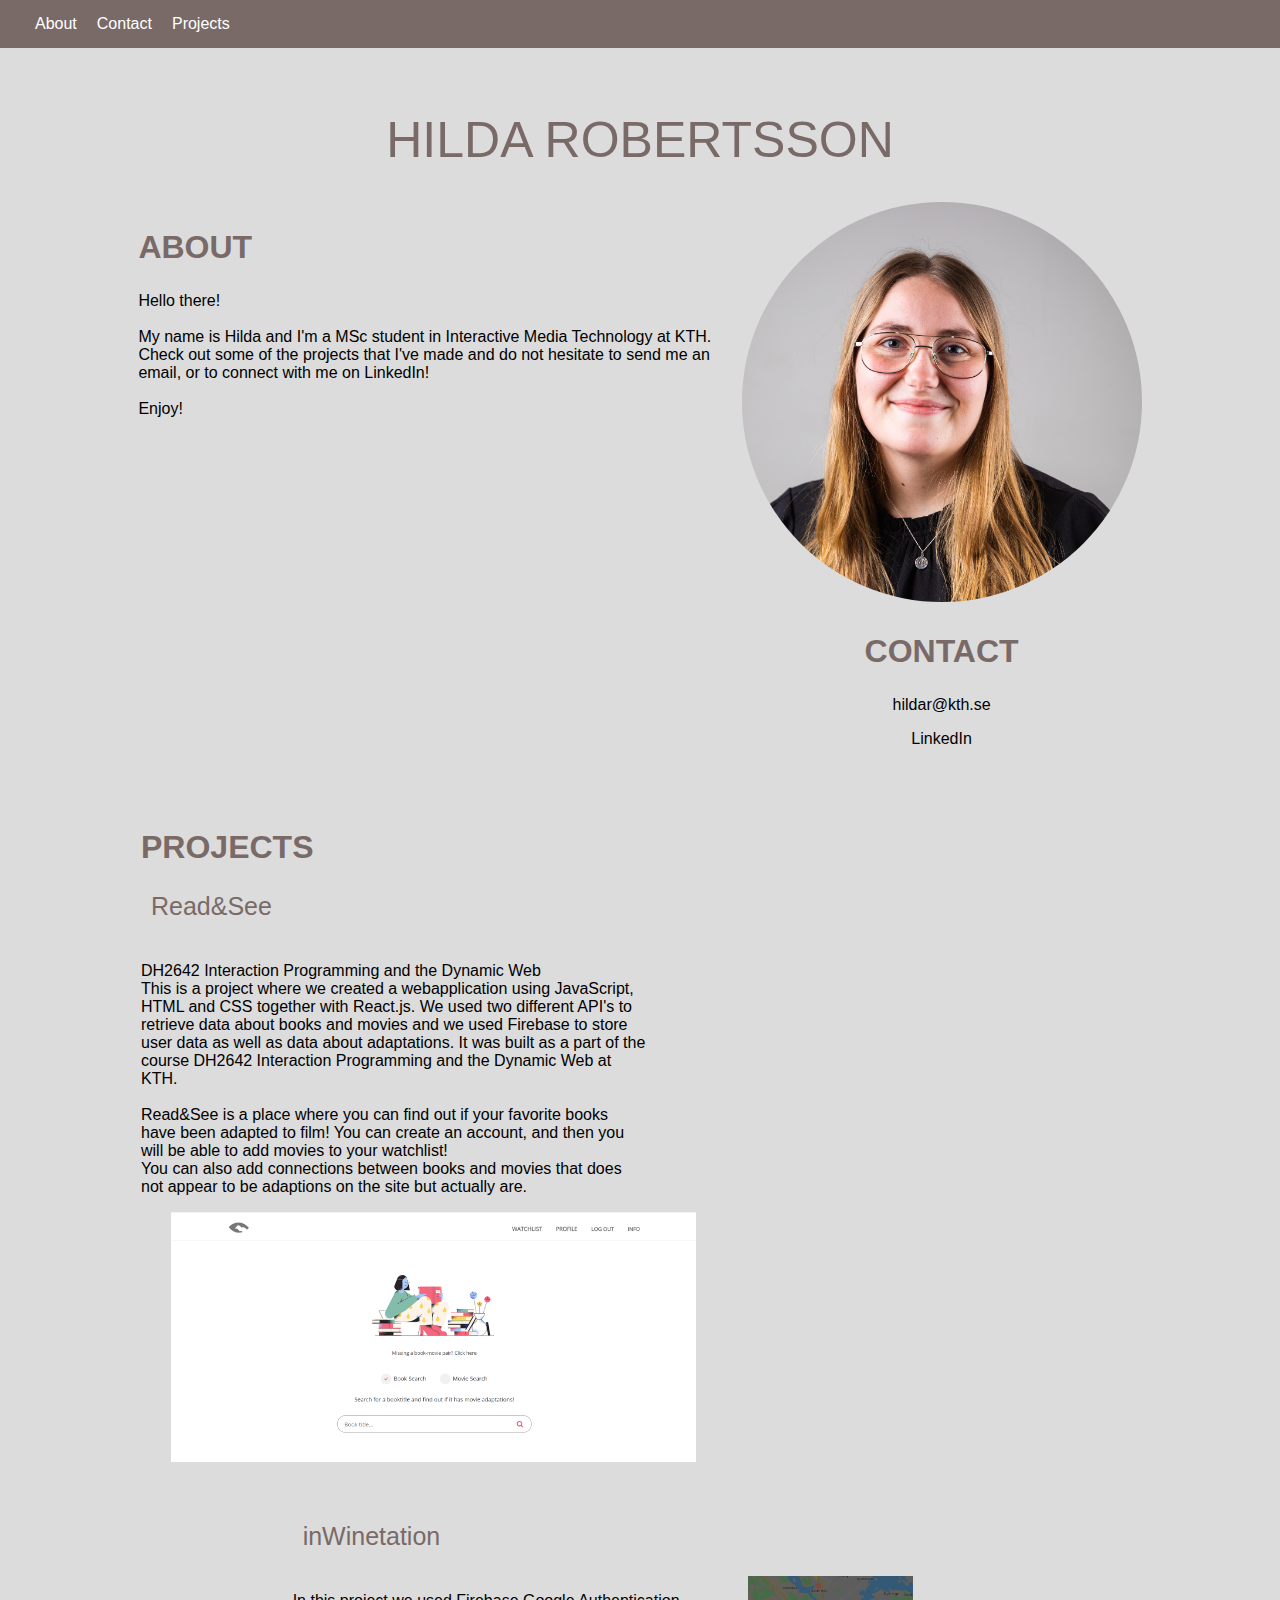
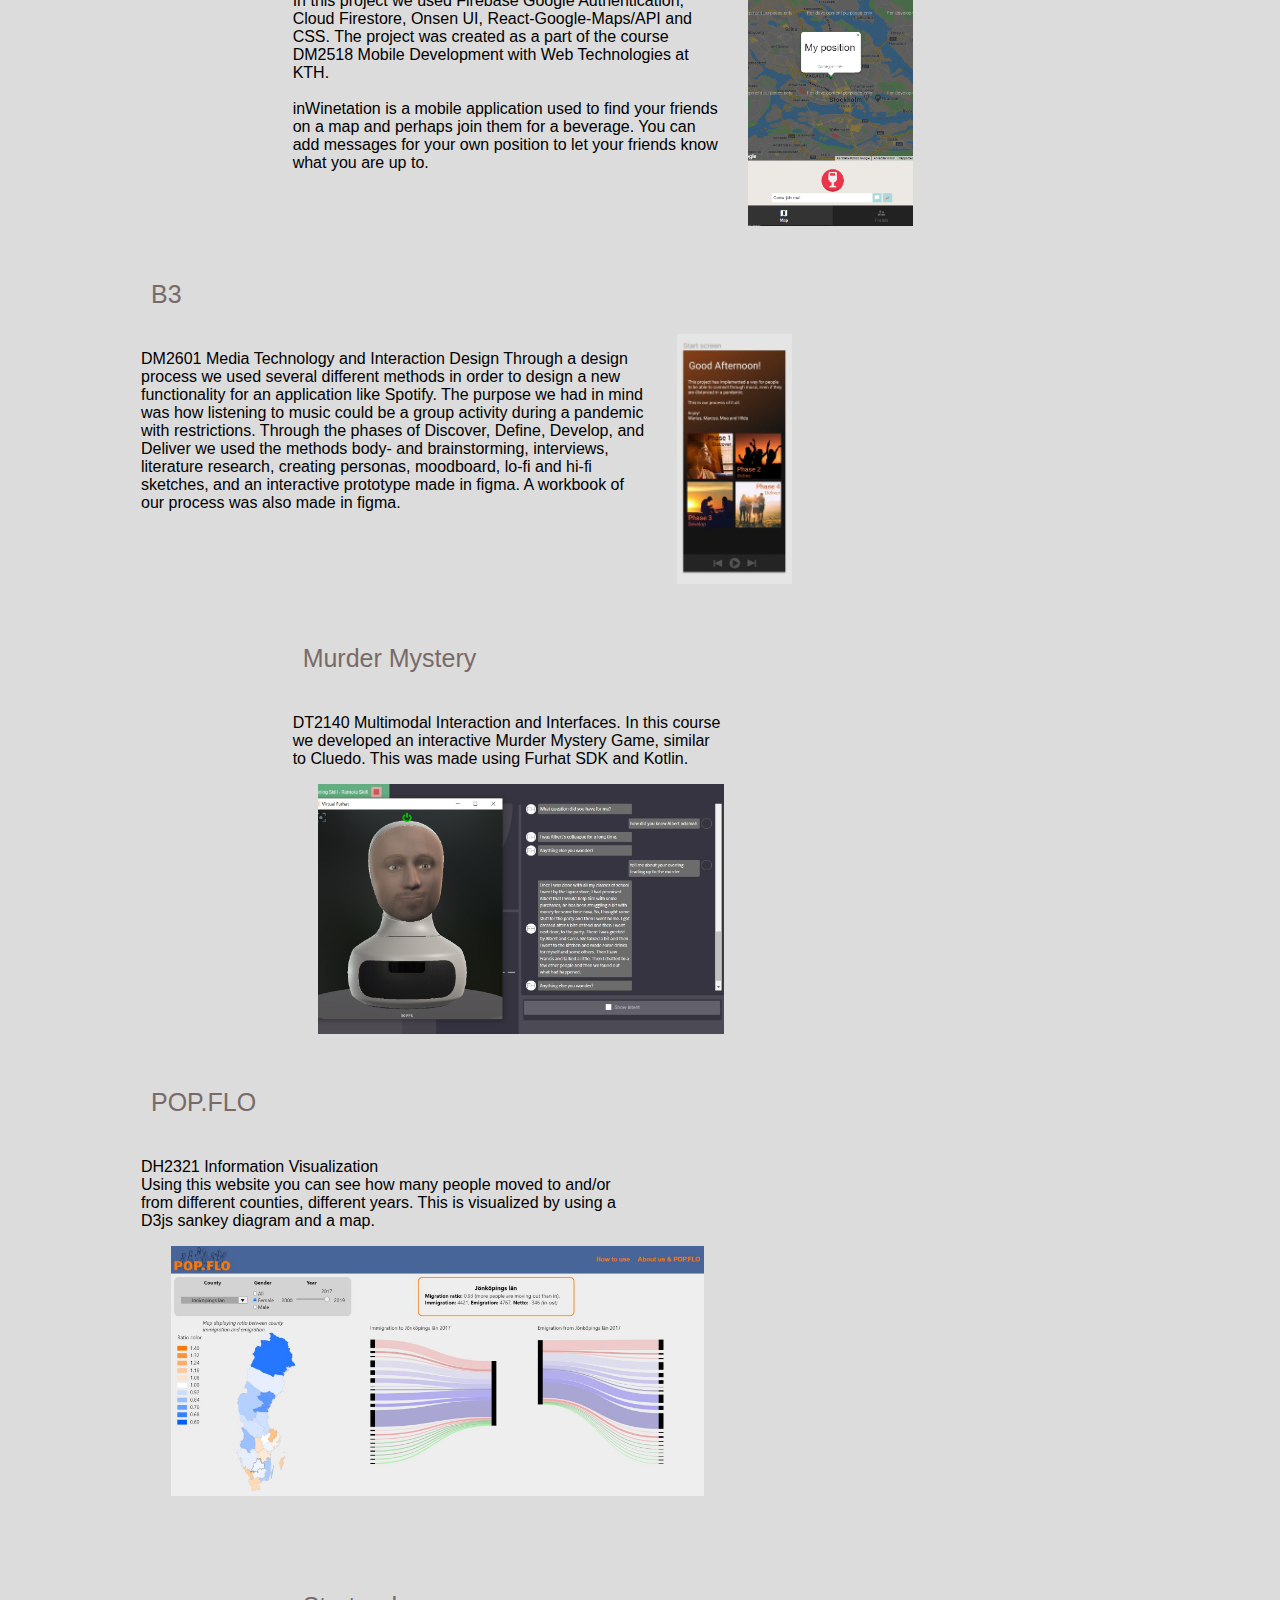
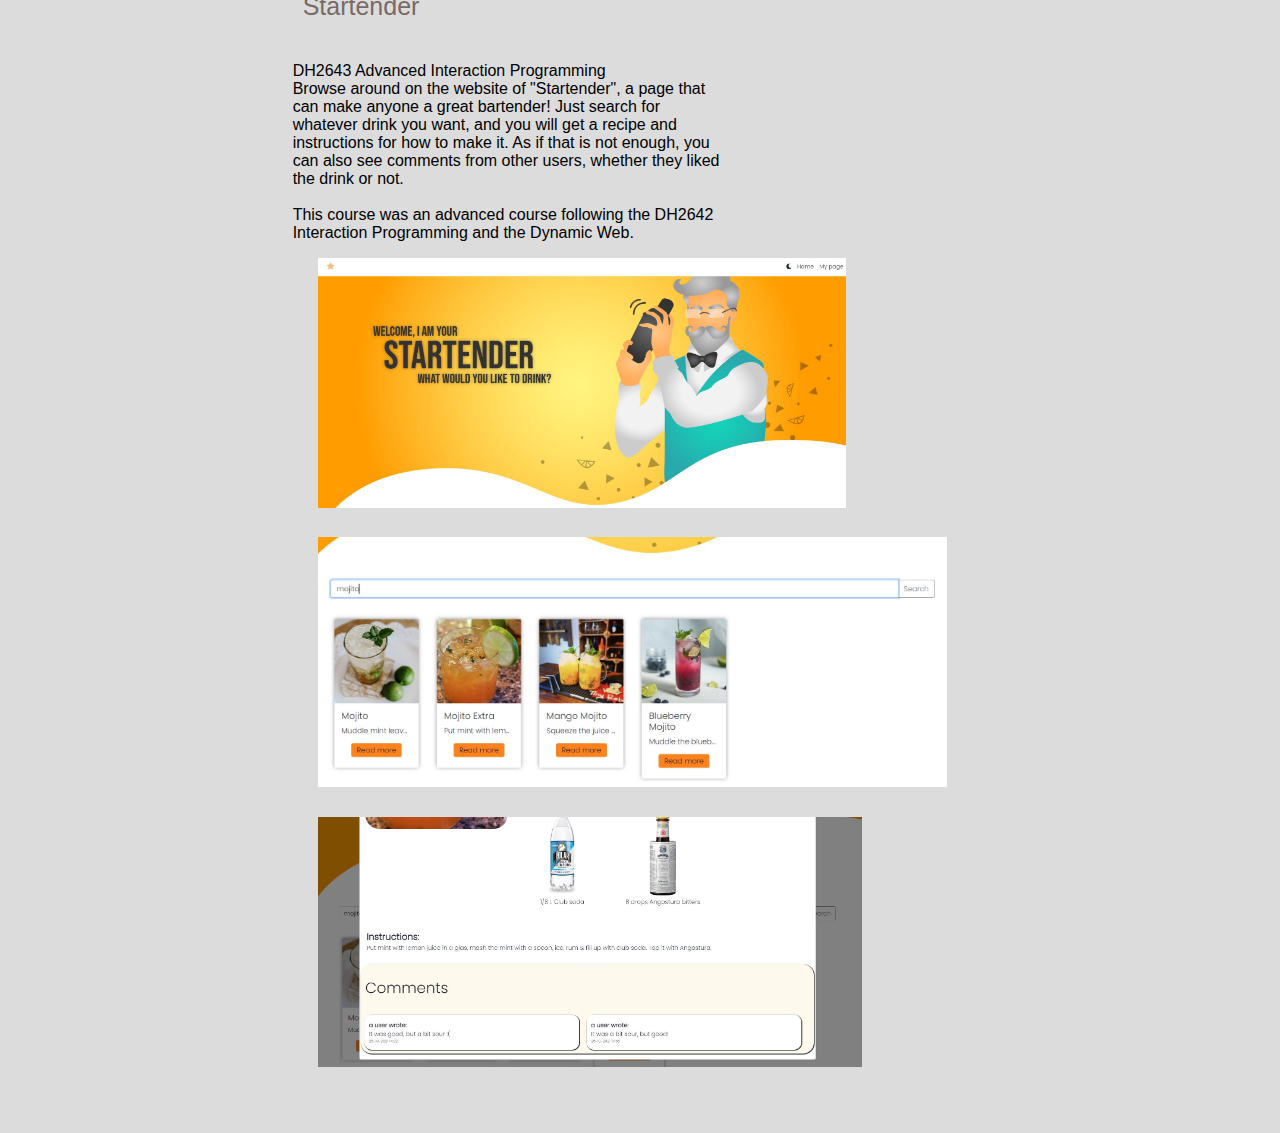
==== commit d2c763c2: "updates" ====
--- a/index.html
+++ b/index.html
@@ -187,11 +187,11 @@
 
                     <br>                    
                     <br></br>
-               </div> 
+               <!-- </div> 
                     <div class="bottom">
                         <h4 style="color: rgb(121, 106, 103);">Thanks for browsing by!</h4>
                     </div>
-                </div>               
+                </div>                -->
             </div>
             <!-- <div class="bottom"> -->
                <!-- <a href=#up>^</a> -->
--- a/styling.css
+++ b/styling.css
@@ -188,6 +188,7 @@
     /* background-color: 	rgb(220, 220, 220); */
     /* padding: 15px; */
     padding-bottom: 5%;
+    justify-content: center;
 
     
 }
